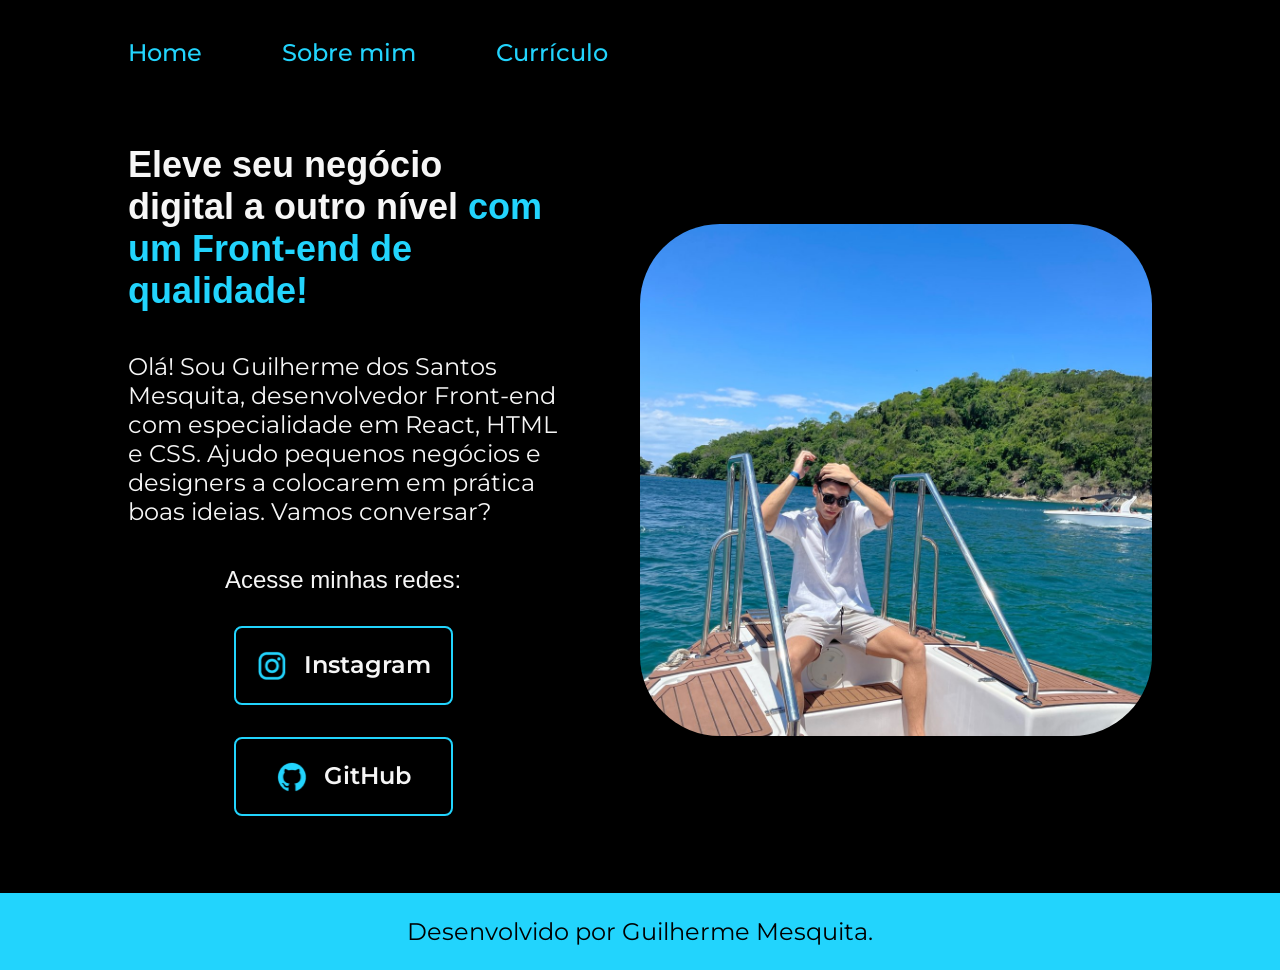
==== index.html @ 6dd8a430 "Add files via upload" ====
<!DOCTYPE html>
<html lang="pt-br">
<head>
    <meta charset="UTF-8">
    <meta name="viewport" content="width=device-width, initial-scale=1.0">
    <title>Portfolio</title>
    <link rel="stylesheet" href="./styles/style.css">
</head>
<body>
    <header class="cabecalho">
        <nav class="cabecalho__menu">
            <a class="cabecalho__menu__link" href="index.html">Home</a>
            <a class="cabecalho__menu__link" href="about.html">Sobre mim</a>
            <a class="cabecalho__menu__link" href="curriculo.html">Currículo</a>
        </nav>
    </header>
    <main class="apresentacao">
        <section class="apresentacao__conteudo">
            <h1 class="apresentacao__conteudo__titulo">Eleve seu negócio digital a outro nível <strong class="titulo-destaque">com um Front-end de qualidade!</strong></h1>
            <p class="apresentacao__conteudo__texto">Olá! Sou Guilherme dos Santos Mesquita, desenvolvedor Front-end com especialidade em React, HTML e CSS. Ajudo pequenos negócios e designers a colocarem em prática boas ideias. Vamos conversar?</p>
            <div class="apresentacao__links">
                <h2 class="apresentacao__links__subtitulo">Acesse minhas redes:</h2>
                <a class="apresentacao__links__navegacao" href="https://instagram.com/gui_dsm7">
                    <img class="icone" src="./assets/instagram.png">
                    Instagram
                </a>
                <a class="apresentacao__links__navegacao" href="https://github.com/guilherme-dsm">
                    <img class="icone" src="./assets/github.png">
                    GitHub
                </a>
            </div>
        </section>
        <img class="apresentacao__imagem" src="./assets/FOTO MINHA.jpg">
    </main>
    <footer class="rodape">
        <p>Desenvolvido por Guilherme Mesquita.</p>
    </footer>    
</body>
</html>
---- styles/style.css ----
@import url('https://fonts.googleapis.com/css2?family=Krona+One&family=Montserrat:ital,wght@0,100..900;1,100..900&display=swap');

:root {
    --cor-primaria: #000000;
    --cor-secundaria: #f6f6f6;
    --cor-terciaria: #22d4fd;
    --cor-hover-link: #272727;
    --cor-hover-menu: #19c0e8;

    --fonte-primaria: 'Krone One', sans-serif;
    --fonte-secundaria: 'Montserrat', sans-serif;
}

* {
    margin: 0;
    padding: 0;
}

.apresentacao__imagem {
    width: 50%;
    border-radius: 80px;
}

.apresentacao__imagem:hover {
    border: 1px solid var(--cor-terciaria);
}

body {
    /* height: 100vh; */
    box-sizing: border-box;
    background-color: var(--cor-primaria);
    color: var(--cor-secundaria);
}

.cabecalho {
    padding: 3% 0% 0% 10%;
}

.cabecalho__menu {
    display: flex;
    gap: 80px;
}

.cabecalho__menu__link {
    color: var(--cor-terciaria);
    font-family: var(--fonte-secundaria);
    font-weight: 500;
    font-size: 1.5rem;
    text-decoration: none;
}

.cabecalho__menu__link:hover {
    color: var(--cor-hover-menu);
}

.titulo-destaque {
    color: var(--cor-terciaria);
}

.apresentacao {
    padding: 6% 10%;
    display: flex;
    align-items: center;
    justify-content: space-between;
    gap: 82px;
}

.apresentacao__conteudo {
    width: 50%;
    display: flex;
    flex-direction: column;
    gap: 40px;
}

.apresentacao__conteudo__titulo {
    font-size: 2.25rem;
    font-family: var(--fonte-primaria);
}

.apresentacao__conteudo__texto {
    font-size: 1.5rem;
    font-family: var(--fonte-secundaria);
}

.apresentacao__links {
    display: flex;
    flex-direction: column;
    align-items: center;
    justify-content: space-between;
    gap: 32px;
}

.apresentacao__links__subtitulo{
    font-family: var(--fonte-primaria);
    font-weight: 400;
    font-size: 1.5rem;
}

.apresentacao__links__navegacao {
    display: flex;
    justify-content: center;
    gap: 16px;
    border: 2px solid var(--cor-terciaria);
    width: 50%;
    text-align: center;
    border-radius: 8px;
    font-size: 1.5rem;
    font-weight: 600;
    padding: 21.5px 0px;
    text-decoration: none;
    color: var(--cor-secundaria);
    font-family: var(--fonte-secundaria);
}

.apresentacao__links__navegacao:hover {
    background-color: var(--cor-hover-link);
}

.icone {
    background-color: var(--cor-primaria);
    width: 32px;
    height: 32px;
}

.rodape {
    display: flex;
    justify-content: center;
    padding: 24px;
    font-family: var(--fonte-secundaria);
    font-weight: 400;
    font-size: 1.5rem;
    color: var(--cor-primaria);
    background-color: var(--cor-terciaria);
}

@media (max-width: 1200px) {
    .cabecalho {
        padding: 8%;
    }

    .cabecalho__menu {
        justify-content: center;
    }

    .apresentacao {
        flex-direction: column-reverse;
        padding: 5%;
    }

    .apresentacao__conteudo {
        width: 100%;
    }
}
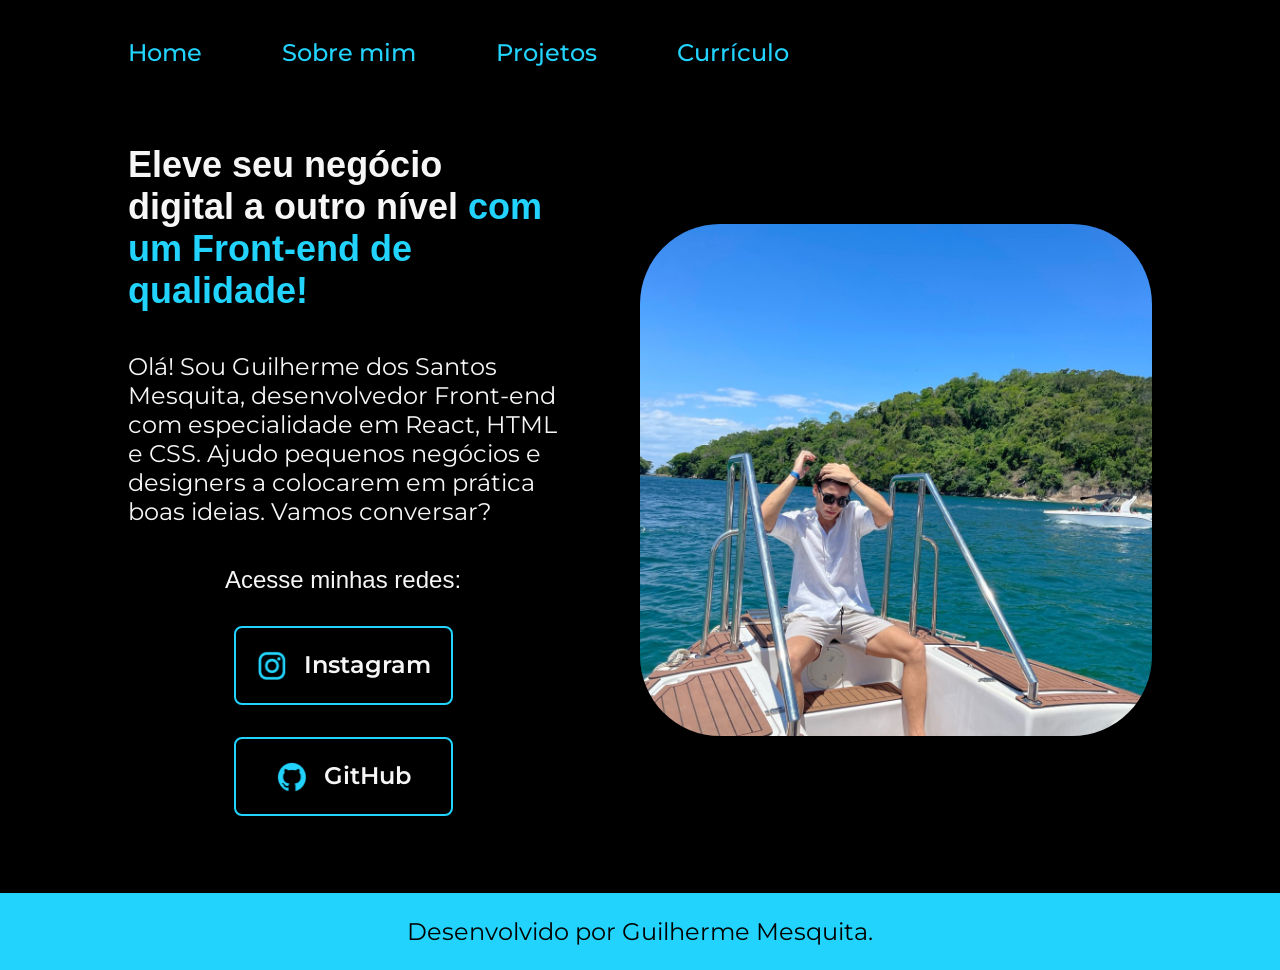
==== commit 3f156cae: "feat: adiciona página de projetos e preenche about/currículo" ====
--- a/index.html
+++ b/index.html
@@ -11,6 +11,7 @@
         <nav class="cabecalho__menu">
             <a class="cabecalho__menu__link" href="index.html">Home</a>
             <a class="cabecalho__menu__link" href="about.html">Sobre mim</a>
+            <a class="cabecalho__menu__link" href="projetos.html">Projetos</a>
             <a class="cabecalho__menu__link" href="curriculo.html">Currículo</a>
         </nav>
     </header>
--- a/styles/style.css
+++ b/styles/style.css
@@ -150,4 +150,8 @@
     .apresentacao__conteudo {
         width: 100%;
     }
+
+    .apresentacao__imagem {
+        border-radius: 50px;
+    }
 }
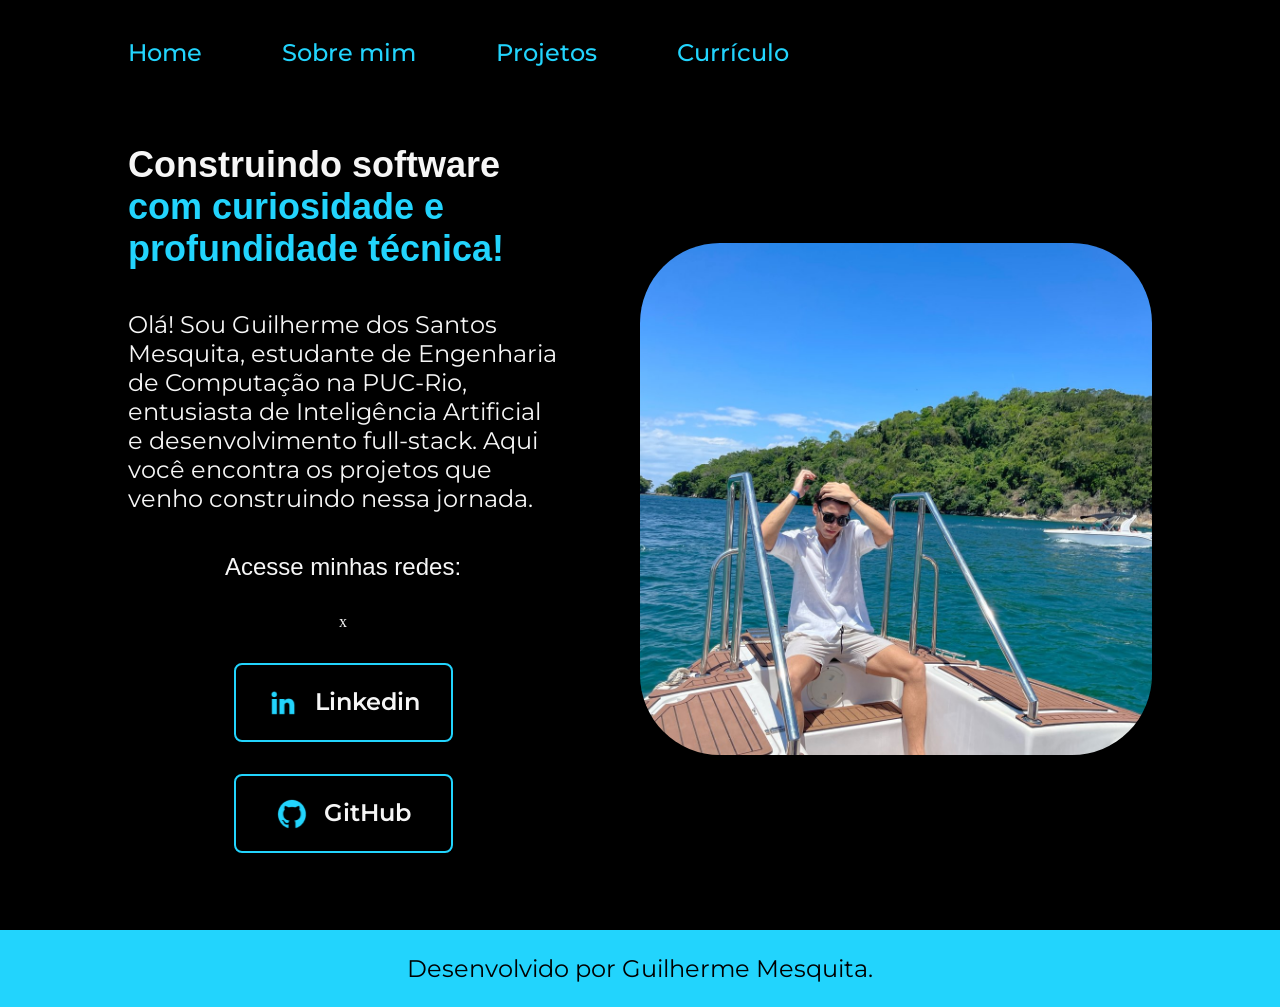
==== commit f725f89d: "Alteraçoes de curriculo" ====
--- a/index.html
+++ b/index.html
@@ -17,13 +17,13 @@
     </header>
     <main class="apresentacao">
         <section class="apresentacao__conteudo">
-            <h1 class="apresentacao__conteudo__titulo">Eleve seu negócio digital a outro nível <strong class="titulo-destaque">com um Front-end de qualidade!</strong></h1>
-            <p class="apresentacao__conteudo__texto">Olá! Sou Guilherme dos Santos Mesquita, desenvolvedor Front-end com especialidade em React, HTML e CSS. Ajudo pequenos negócios e designers a colocarem em prática boas ideias. Vamos conversar?</p>
+            <h1 class="apresentacao__conteudo__titulo">Construindo software <strong class="titulo-destaque">com curiosidade e profundidade técnica!</strong></h1>
+            <p class="apresentacao__conteudo__texto">Olá! Sou Guilherme dos Santos Mesquita, estudante de Engenharia de Computação na PUC-Rio, entusiasta de Inteligência Artificial e desenvolvimento full-stack. Aqui você encontra os projetos que venho construindo nessa jornada.</p>
             <div class="apresentacao__links">
-                <h2 class="apresentacao__links__subtitulo">Acesse minhas redes:</h2>
-                <a class="apresentacao__links__navegacao" href="https://instagram.com/gui_dsm7">
-                    <img class="icone" src="./assets/instagram.png">
-                    Instagram
+                <h2 class="apresentacao__links__subtitulo">Acesse minhas redes:</h2>x
+                <a class="apresentacao__links__navegacao" href="www.linkedin.com/in/guilherme-mesquita-021e7">
+                    <img class="icone" src="./assets/linkedin.png">
+                    Linkedin
                 </a>
                 <a class="apresentacao__links__navegacao" href="https://github.com/guilherme-dsm">
                     <img class="icone" src="./assets/github.png">
--- a/styles/style.css
+++ b/styles/style.css
@@ -133,8 +133,47 @@
     background-color: var(--cor-terciaria);
 }
 
+.projetos { padding: 6% 10%; display: flex; flex-direction: column; gap: 16px; }
+.projetos__titulo { font-size: 2.25rem; font-family: var(--fonte-primaria); }
+.projetos__introducao { font-size: 1.25rem; font-family: var(--fonte-secundaria); color: var(--cor-secundaria); max-width: 700px; margin-bottom: 24px; }
+.projetos__lista { display: flex; flex-direction: column; gap: 40px; }
+.projeto-card { border: 2px solid var(--cor-terciaria); border-radius: 8px; padding: 32px; display: flex; flex-direction: column; gap: 20px; transition: background-color 0.2s ease; }
+.projeto-card:hover { background-color: var(--cor-hover-link); }
+.projeto-card__cabecalho { display: flex; align-items: center; flex-wrap: wrap; gap: 16px; justify-content: space-between; }
+.projeto-card__titulo { font-size: 1.5rem; font-family: var(--fonte-primaria); color: var(--cor-secundaria); }
+.projeto-card__badge { font-family: var(--fonte-secundaria); font-size: 0.9rem; font-weight: 600; padding: 6px 16px; border-radius: 20px; white-space: nowrap; }
+.projeto-card__badge--concluido { background-color: var(--cor-terciaria); color: var(--cor-primaria); }
+.projeto-card__badge--dev { background-color: transparent; color: var(--cor-terciaria); border: 1px solid var(--cor-terciaria); }
+.projeto-card__descricao { font-family: var(--fonte-secundaria); font-size: 1.1rem; line-height: 1.6; color: var(--cor-secundaria); }
+.projeto-card__tags { display: flex; flex-wrap: wrap; gap: 10px; list-style: none; }
+.projeto-card__tag { font-family: var(--fonte-secundaria); font-size: 0.85rem; background-color: var(--cor-primaria); border: 1px solid var(--cor-secundaria); border-radius: 4px; padding: 4px 12px; opacity: 0.85; }
+.projeto-card__links { display: flex; flex-wrap: wrap; gap: 16px; }
+.projeto-card__link { display: flex; align-items: center; gap: 10px; font-family: var(--fonte-secundaria); font-size: 1rem; font-weight: 600; color: var(--cor-secundaria); text-decoration: none; border: 2px solid var(--cor-terciaria); border-radius: 8px; padding: 10px 20px; }
+.projeto-card__link:hover { background-color: var(--cor-hover-link); }
+.projeto-card__link--destaque { background-color: var(--cor-terciaria); color: var(--cor-primaria); }
+.projeto-card__link--destaque:hover { background-color: var(--cor-hover-menu); }
+
+.curriculo { padding: 6% 10%; display: flex; flex-direction: column; gap: 48px; }
+.curriculo__titulo { font-size: 2.25rem; font-family: var(--fonte-primaria); }
+.curriculo__secao { display: flex; flex-direction: column; gap: 20px; }
+.curriculo__secao__titulo { font-size: 1.5rem; font-family: var(--fonte-primaria); color: var(--cor-terciaria); border-bottom: 2px solid var(--cor-terciaria); padding-bottom: 12px; }
+.curriculo__item { display: flex; flex-direction: column; gap: 4px; }
+.curriculo__item__principal { font-family: var(--fonte-secundaria); font-weight: 700; font-size: 1.2rem; color: var(--cor-secundaria); }
+.curriculo__item__secundario { font-family: var(--fonte-secundaria); font-size: 1rem; color: var(--cor-secundaria); opacity: 0.85; }
+.curriculo__tags { display: flex; flex-wrap: wrap; gap: 10px; list-style: none; }
+.curriculo__tag { font-family: var(--fonte-secundaria); font-size: 0.95rem; border: 2px solid var(--cor-terciaria); border-radius: 8px; padding: 8px 18px; color: var(--cor-secundaria); }
+.curriculo__link-projetos { margin-top: 4px; }
+.curriculo__link { font-family: var(--fonte-secundaria); font-weight: 600; color: var(--cor-terciaria); text-decoration: none; }
+.curriculo__link:hover { color: var(--cor-hover-menu); }
+.curriculo__links-contato { display: flex; flex-wrap: wrap; gap: 24px; }
+.curriculo__links-contato .apresentacao__links__navegacao { width: auto; padding: 14px 24px; }
+
 @media (max-width: 1200px) {
     .cabecalho {
+        padding: 8%;
+    }
+
+    .curriculo {
         padding: 8%;
     }
 
@@ -154,4 +193,4 @@
     .apresentacao__imagem {
         border-radius: 50px;
     }
-}+}
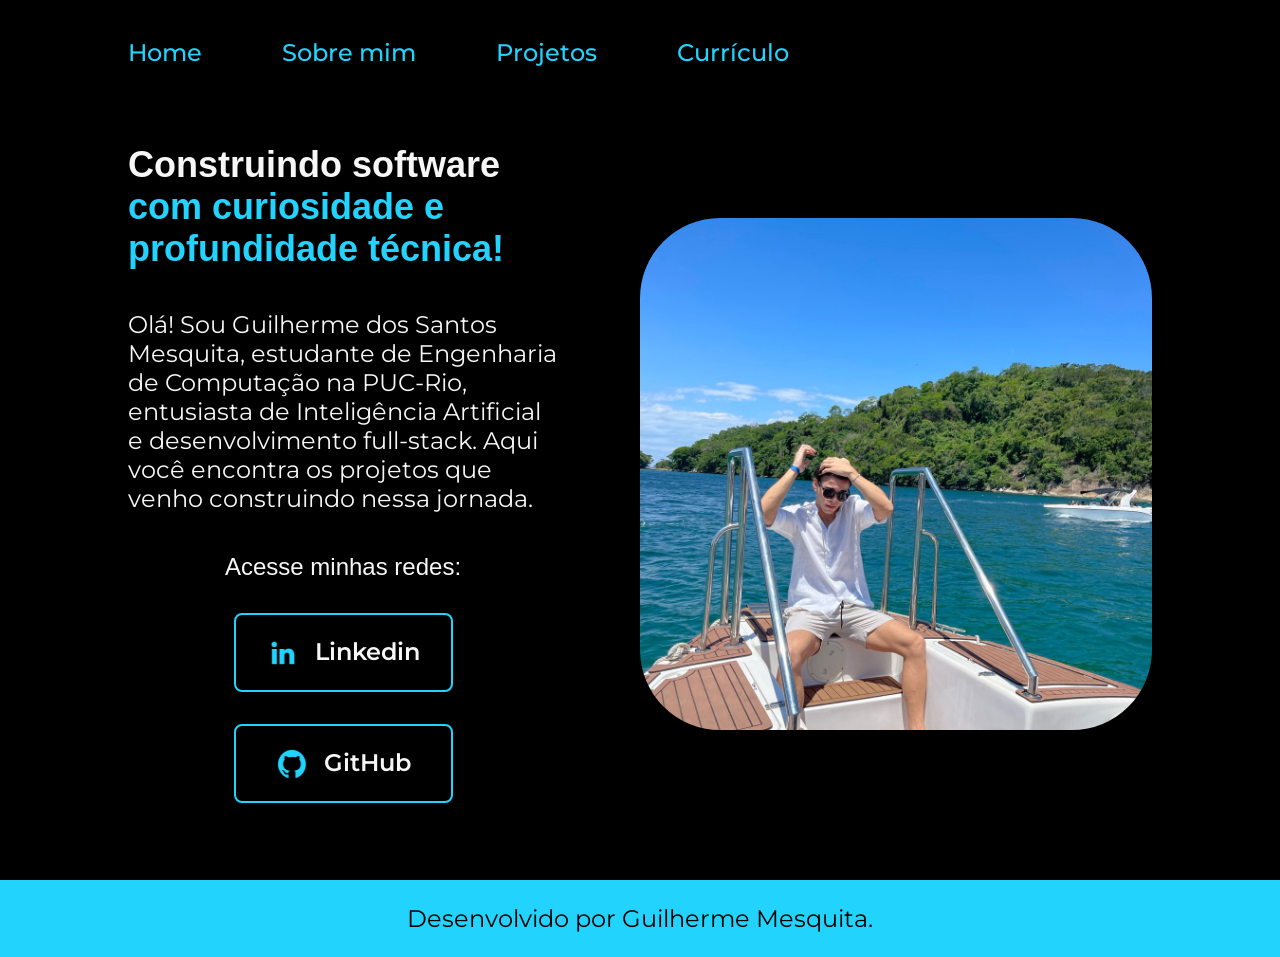
==== commit 1a8ea9cc: "Alteraçoes dnv" ====
--- a/index.html
+++ b/index.html
@@ -20,7 +20,7 @@
             <h1 class="apresentacao__conteudo__titulo">Construindo software <strong class="titulo-destaque">com curiosidade e profundidade técnica!</strong></h1>
             <p class="apresentacao__conteudo__texto">Olá! Sou Guilherme dos Santos Mesquita, estudante de Engenharia de Computação na PUC-Rio, entusiasta de Inteligência Artificial e desenvolvimento full-stack. Aqui você encontra os projetos que venho construindo nessa jornada.</p>
             <div class="apresentacao__links">
-                <h2 class="apresentacao__links__subtitulo">Acesse minhas redes:</h2>x
+                <h2 class="apresentacao__links__subtitulo">Acesse minhas redes:</h2>
                 <a class="apresentacao__links__navegacao" href="www.linkedin.com/in/guilherme-mesquita-021e7">
                     <img class="icone" src="./assets/linkedin.png">
                     Linkedin
